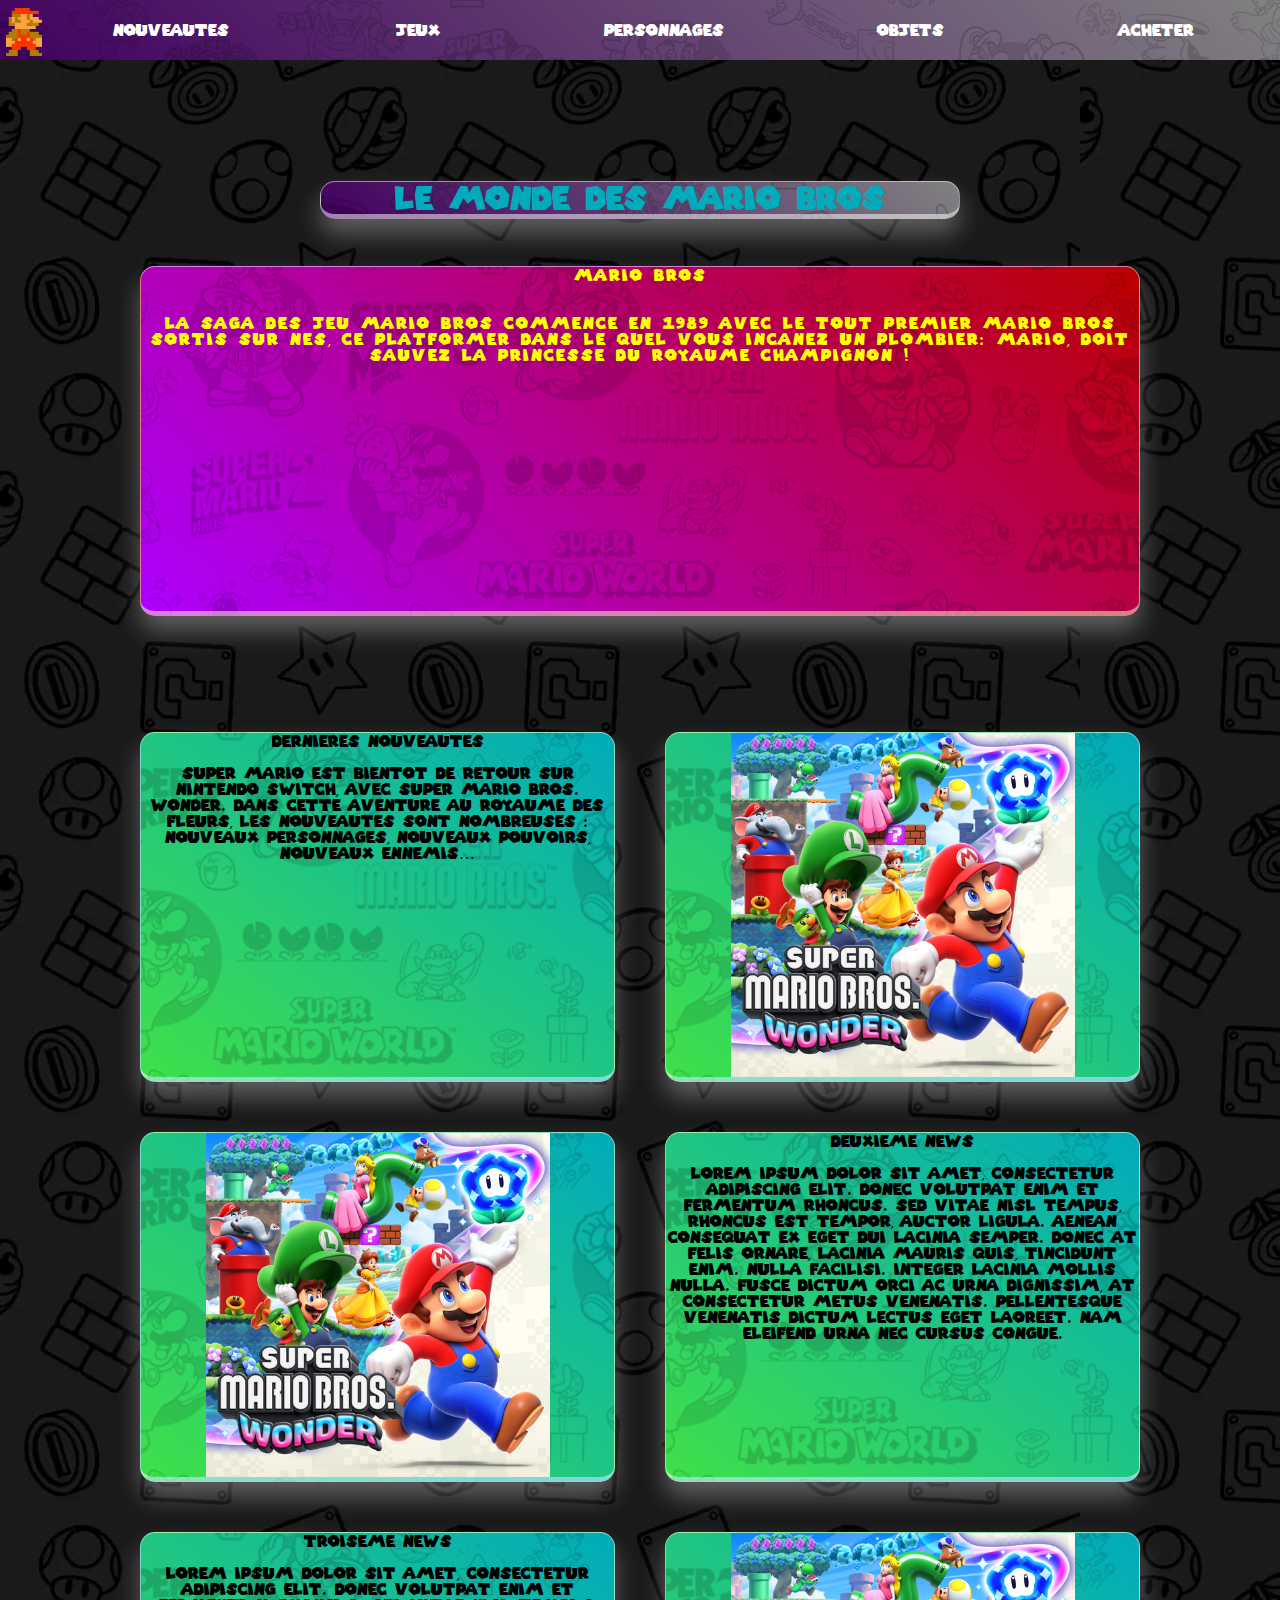
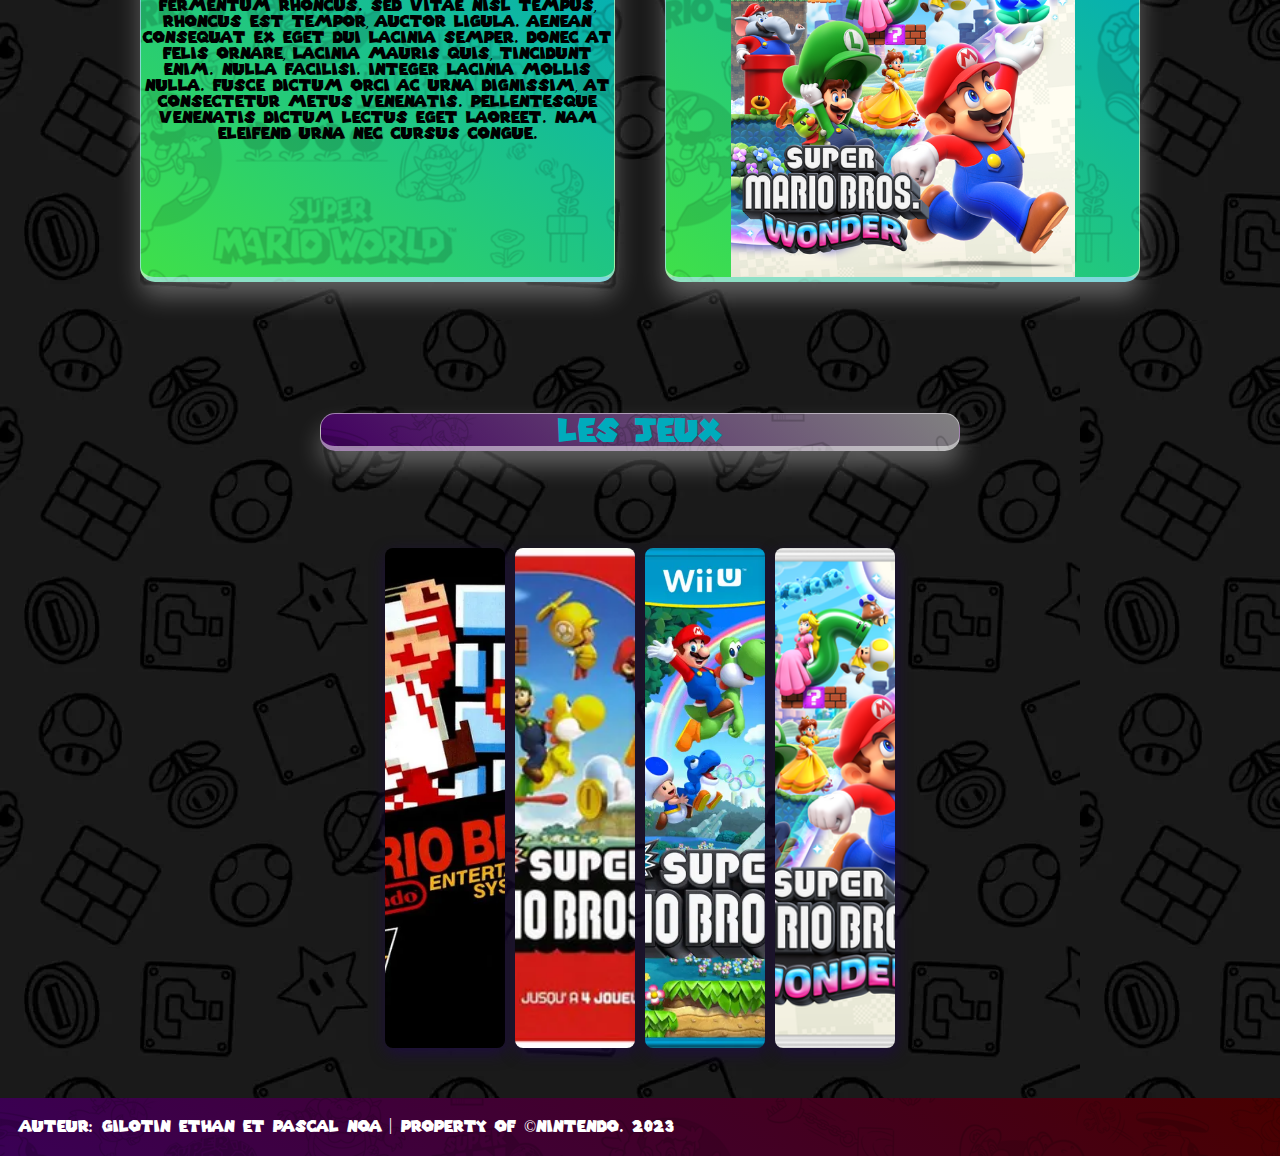
==== index.html @ fec36a46 "refracto" ====
<!DOCTYPE html>
<html lang="fr">
    <head>
        <link rel="stylesheet" type="text/css" href="style.css">
        <meta charset="UTF-8">
        <link rel="icon" type="image/x-icon" href="ressources/icons/mario-icon.png">
        <meta name="viewport" content="width=device-width, initial-scale=1.0">
        <meta name="description" content="mario bros home">
        <title> Mario Bros | Acceuil </title>
    </head>
    <body>

        <div class="nav-bar">
            <a class="nav-icon" aria-label="Return to main page" href="#top-title"> 
                <img src="ressources/icons/mario-icon.png" alt="Nav Menu Icon">
            </a>
            <a class="nav-text" aria-label="Lire plus à propos des nouveautes" href="#nouveautes">Nouveautes</a>
            <a class="nav-text" aria-label="Voir les Jeux" href="#jeux">Jeux</a>
            <a class="nav-text" aria-label="Voir les Personnages" href="personnage.html">Personnages</a>
            <a class="nav-text" aria-label="Voir les Objets" href="objets.html">Objets</a>
            <a class="nav-text" aria-label="Aller Acheter le jeu" 
            href="https://www.nintendo.fr/Rechercher/Rechercher-299117.html?q=Mario%20Bros&f=147394-5-2-3-1-32-43" 
            target="_blank">Acheter</a>
        </div>

        <h1 id="top-title" class="title">
            Le monde des Mario Bros
        </h1>

        <span class="visual-span">
            <div class="single-container">
                <p class="single-item">
                    Mario bros <br> <br> <br>
                    La Saga des jeu mario bros commence en 1989 avec le tout premier mario bros sortis sur nes,
                    ce platformer dans le quel vous incanez un plombier: Mario, doit sauvez la princesse du Royaume Champignon !
                </p>
            </div>
        </span>

        <br id="nouveautes">

        <span class="visual-span">
            <div class="dual-container">
                <p class="dual-item">
                     Dernieres nouveautes 
                     <br> <br>  Super Mario est bientot de retour sur Nintendo Switch, avec Super Mario Bros. Wonder. Dans cette aventure au Royaume des Fleurs, les nouveautes sont nombreuses : nouveaux personnages, nouveaux pouvoirs, nouveaux ennemis… 
                </p>
                <img class="dual-item" src="ressources/news/new-game.webp" alt="salut">
            </div>
        </span>

        <span class="visual-span">
            <div class="dual-container">
                <img class="dual-item" src="ressources/news/new-game.webp" alt="salut">
                <p class="dual-item"> 
                    Deuxieme news 
                    <br> <br> Lorem ipsum dolor sit amet, consectetur adipiscing elit. Donec volutpat enim et fermentum rhoncus. Sed vitae nisl tempus, rhoncus est tempor, auctor ligula. Aenean consequat ex eget dui lacinia semper. Donec at felis ornare, lacinia mauris quis, tincidunt enim. Nulla facilisi. Integer lacinia mollis nulla. Fusce dictum orci ac urna dignissim, at consectetur metus venenatis. Pellentesque venenatis dictum lectus eget laoreet. Nam eleifend urna nec cursus congue. 
                </p>
            </div>
        </span>

        <span class="visual-span">
            <div class="dual-container">
                <p class="dual-item"> 
                    Troiseme news
                    <br> <br> Lorem ipsum dolor sit amet, consectetur adipiscing elit. Donec volutpat enim et fermentum rhoncus. Sed vitae nisl tempus, rhoncus est tempor, auctor ligula. Aenean consequat ex eget dui lacinia semper. Donec at felis ornare, lacinia mauris quis, tincidunt enim. Nulla facilisi. Integer lacinia mollis nulla. Fusce dictum orci ac urna dignissim, at consectetur metus venenatis. Pellentesque venenatis dictum lectus eget laoreet. Nam eleifend urna nec cursus congue. 
                </p>
                <img class="dual-item" src="ressources/news/new-game.webp" alt="salut">
            </div>
        </span>

    </body>

    <h1 id="jeux" class="title"> Les jeux </h1>

    <div class="game-selector">
        <div>
            <a href="nes-game.html" aria-label="Goto nes-game.html" >
                <div class="game">
                    <h2>NES</h2>
                    <span>1983</span>
                </div>
            </a>
        </div>
        <div>
            <a href="wii-game.html" aria-label="Goto wii-game.html">
                <div class="game">
                    <h2>Wii</h2>
                    <span>2009</span>
                </div>
            </a>
        </div>
        <div>
            <a href="wii-u.html" aria-label="Goto wii-u.html">
            <div class="game">
                <h2>Wii U</h2>
                <span>2012</span>
            </div>
            </a>
        </div>
        <div>
            <a href="wii-switch.html" aria-label="Goto wii-switch.html">
                <div class="game">
                    <h2>Switch</h2>
                    <span>2023</span>
                </div>
            </a>
        </div>
      </div>

    <footer> 
        <p>Auteur: Gilotin Ethan et PASCAL Noa | Property of ©Nintendo. 2023</p>
    </footer>
</html>
---- style.css ----
@font-face {
    font-family: 'SuperMario' ; /*a name to be used later*/
    src: url('ressources/font/SuperMario256.ttf') ; /*URL to font*/
    font-display: swap;
}

* {
    margin: 0;
    padding: 0;
    box-sizing: border-box;
  }

:root {
  --gradient-lime: linear-gradient(to bottom left, #00abbc,#3fe049);
  --gradient-red: linear-gradient(223deg, #bc0000,#ae00ff);
  --gradient-darckred: linear-gradient(223deg, #490000,#3a0055);
  --gradient-darck: linear-gradient(223deg, #818181,#420060);
}

body {

    font-family: SuperMario;
    position: relative;

    margin: 0;
    width: 100%;
    min-height: 100%;
    
    background-color: rgba(128, 128, 128, 0.096);
    background-image: repeating-linear-gradient(45deg, transparent, transparent 15px, rgba(255, 255, 255, 0.192) 15px, rgba(255,255,255,.5) 31px);

    background-image: url("ressources/Background/FondSite.webp");

}

html {
    height: 100%;
    scroll-behavior: smooth;
}

/*---------- Navigation bar ----------*/

.nav-bar {
    position: sticky;
    display: flex;

    align-items: center;
    text-align: center;

    top: 0;

    height: 60px;

    background-color: rgb(80, 0, 0);
    background-image: url(ressources/Background/pattern-logos-characters.webp), var(--gradient-darck); 
    color: #fff;
    
    z-index: 1;

    margin-bottom: 40px;

    > .nav-text {

      width: 100%;
      color: white;
      text-decoration: none;
      width: 25%;
      z-index: 1;

      &:hover {
        transition: all .1s ease-in ;
        transform: scale(1.2);
      }
    
      &:active {
        transition: all .1s ease-in;
        transform: scale(2);
        color: gold;
        user-select: none;
      }

    }

}

.nav-icon {

  position: flex;
  display: block;

  text-decoration: none;
  padding-top: 5px;
  z-index: 2;

  > img {
    max-width: 50px;
    max-height: 50px;
    width: 48px;
    height: 48px;
  }
}

/*---------- titles ----------*/

.title {

  min-width: 400px;
  max-width: 50%;

  background-image: url(ressources/Background/pattern-logos-characters.webp), var(--gradient-darck); 
  border-radius: 15px;
  border: 1px solid rgba(255, 255, 255, 0.15);
  box-shadow: 0px 15px 25px 0px rgba(255, 255, 255, 0.3);
  border-color: rgba(255, 255, 255, 0.5);
  border-bottom-width: 5px;
  text-align: center;

  color: white;

  left: 50%;
  transform: translate(-50%, -50%);

  margin-top: 3%;
  margin-bottom: 10%;

}

#top-title {

  position: relative;
  text-align: center;
  top: 100px;
  color: #00abbc;

}

#jeux {

    position: relative;
    text-align: center;
    top: 100px;
    color: #00abbc;
    
}

/* ----------- Page Content ------------- */

.visual-span {

    position: relative;
    display: flex;
    justify-content: space-evenly;
    margin-bottom: 50px;

}

/*SINGLE CONTAINER*/

.single-container  {

    display: flex;
    max-width: 1000px;
    max-height: 350px;
    width: 95%;
    height: 100%;
    justify-content: center;
    text-align: center;
    margin-bottom: 50px;

}

.single-item {

    position: relative;
    display: flex;

    max-width: 1000px;
    max-height: 350px;
    width: 1000px;
    height: 350px;

    text-align: center;
    justify-content: center;

    border-radius: 15px;
    border: 1px solid rgba(255, 255, 255, 0.15);
    box-shadow: 0px 15px 25px 0px rgba(255, 255, 255, 0.3);
    border-color: rgba(255, 255, 255, 0.5);
    border-bottom-width: 5px;

    background-color: #fff;
    background-position: 50%;
    background-image: url(ressources/Background/pattern-logos-characters.webp), var(--gradient-red); 

    letter-spacing:2px;
    color: yellow;

}

/*DUAL CONTAINER*/

.dual-container  {

    display: flex;

    max-width: 1000px;
    max-height: 350px;
    width: 100%;
    height: 100%;

    justify-content: center;
    text-align: center;
    
    gap: 50px;

}

.dual-item {

    position: relative;
    display: flex;

    max-width: 500px;
    max-height: 350px;
    width: 500px;
    height: 350px;

    object-fit: contain;
    text-align: center;
    justify-content: center;

    position: relative;

    border-radius: 15px;
    border: 1px solid rgba(255, 255, 255, 0.15);
    box-shadow: 0px 15px 25px 0px rgba(255, 255, 255, 0.3);
    border-color: rgba(255, 255, 255, 0.5);
    border-bottom-width: 5px;
  
    background-color: #fff;
    background-position: 50%;
    background-image: url(ressources/Background/pattern-logos-characters.webp), var(--gradient-lime); 

}

/************* Game Selector *****************/

.game-selector {

    position: relative;
    top: 50px;
    width: 100%;
    display: flex;
    justify-content: center;
    height: 500px;
    gap: 10px;
    margin-bottom: 100px;
  
    > div {
      flex: 0 0 120px;
      border-radius: 0.5rem;
      transition: 0.5s ease-in-out;
      cursor: pointer;
      box-shadow: 1px 5px 15px #1e0e3e;
      position: relative;
      overflow: hidden;
  
      &:nth-of-type(1) {
        background: url("ressources/games/mario-bros-nes.webp")
            no-repeat 50% / cover;
      }
      &:nth-of-type(2) {
        background: url("ressources/games/mario-bros-wii.webp")
            no-repeat 50% / cover;
      }
      &:nth-of-type(3) {
        background: url("ressources/games/mario-bros-wiiu.webp")
            no-repeat 50% / cover;
      }
      &:nth-of-type(4) {
        background: url("ressources/games/mario-bros-wonder.webp")
            no-repeat 50% / cover;
      }
  
      .game {
        font-size: 1.5rem;
        color: #fff;
        display: flex;
        align-items: center;
        padding: 15px;
        opacity: 0;
        flex-direction: column;
        height: 100%;
        justify-content: flex-end;
        background: linear-gradient(
          0deg,
          rgba(133, 61, 61, 0.445) 0%,
          rgba(0, 0, 0, 0) 100%
        );
        transform: translatey(100%);
        transition: opacity 0.1s ease-in-out, transform 0.5s 0.2s;
        visibility: hidden;
  
        span {
          display: block;
          margin-top: 5px;
          font-size: 1.2rem;
        }
      }
  
      &:hover {
        flex: 0 0 300px;
        box-shadow: 2px 3px 15px #b80707;
        transform: translatey(-30px);
      }
  
      &:hover .game {
        opacity: 1;
        transform: translatey(0%);
        visibility: visible;
      }
    }
  }  

/*---------- Footer ----------*/

footer {
    position: absolute;
    display: flex;
    right: 0;
    left: 0;
    padding: 20px;
    background-color: rgb(80, 0, 0);
    background-image: url(ressources/Background/pattern-logos-characters.webp), var(--gradient-darckred); 
    color: #fff;
    text-align: center;
}

/*------------------ Mobile vesion ---------------*/
@media screen and (orientation: portrait) {
  .game-selector {
    flex-direction: column;
    margin-bottom: calc(100% + 100px);
    margin-top: calc(100% + 100px);
    > div {
      flex: 0 0 400px;
      &:hover {
        flex: 0 0 400px;
        box-shadow: 2px 3px 15px #b80707;
        transform: translatey(0px);
      }
      & .game {
        opacity: 1;
        transform: translatey(0%);
        visibility: visible;
      }
    }
  }
  .dual-container {
    display: grid;
    flex-direction: column;
    margin-bottom: 100px;
  }
}
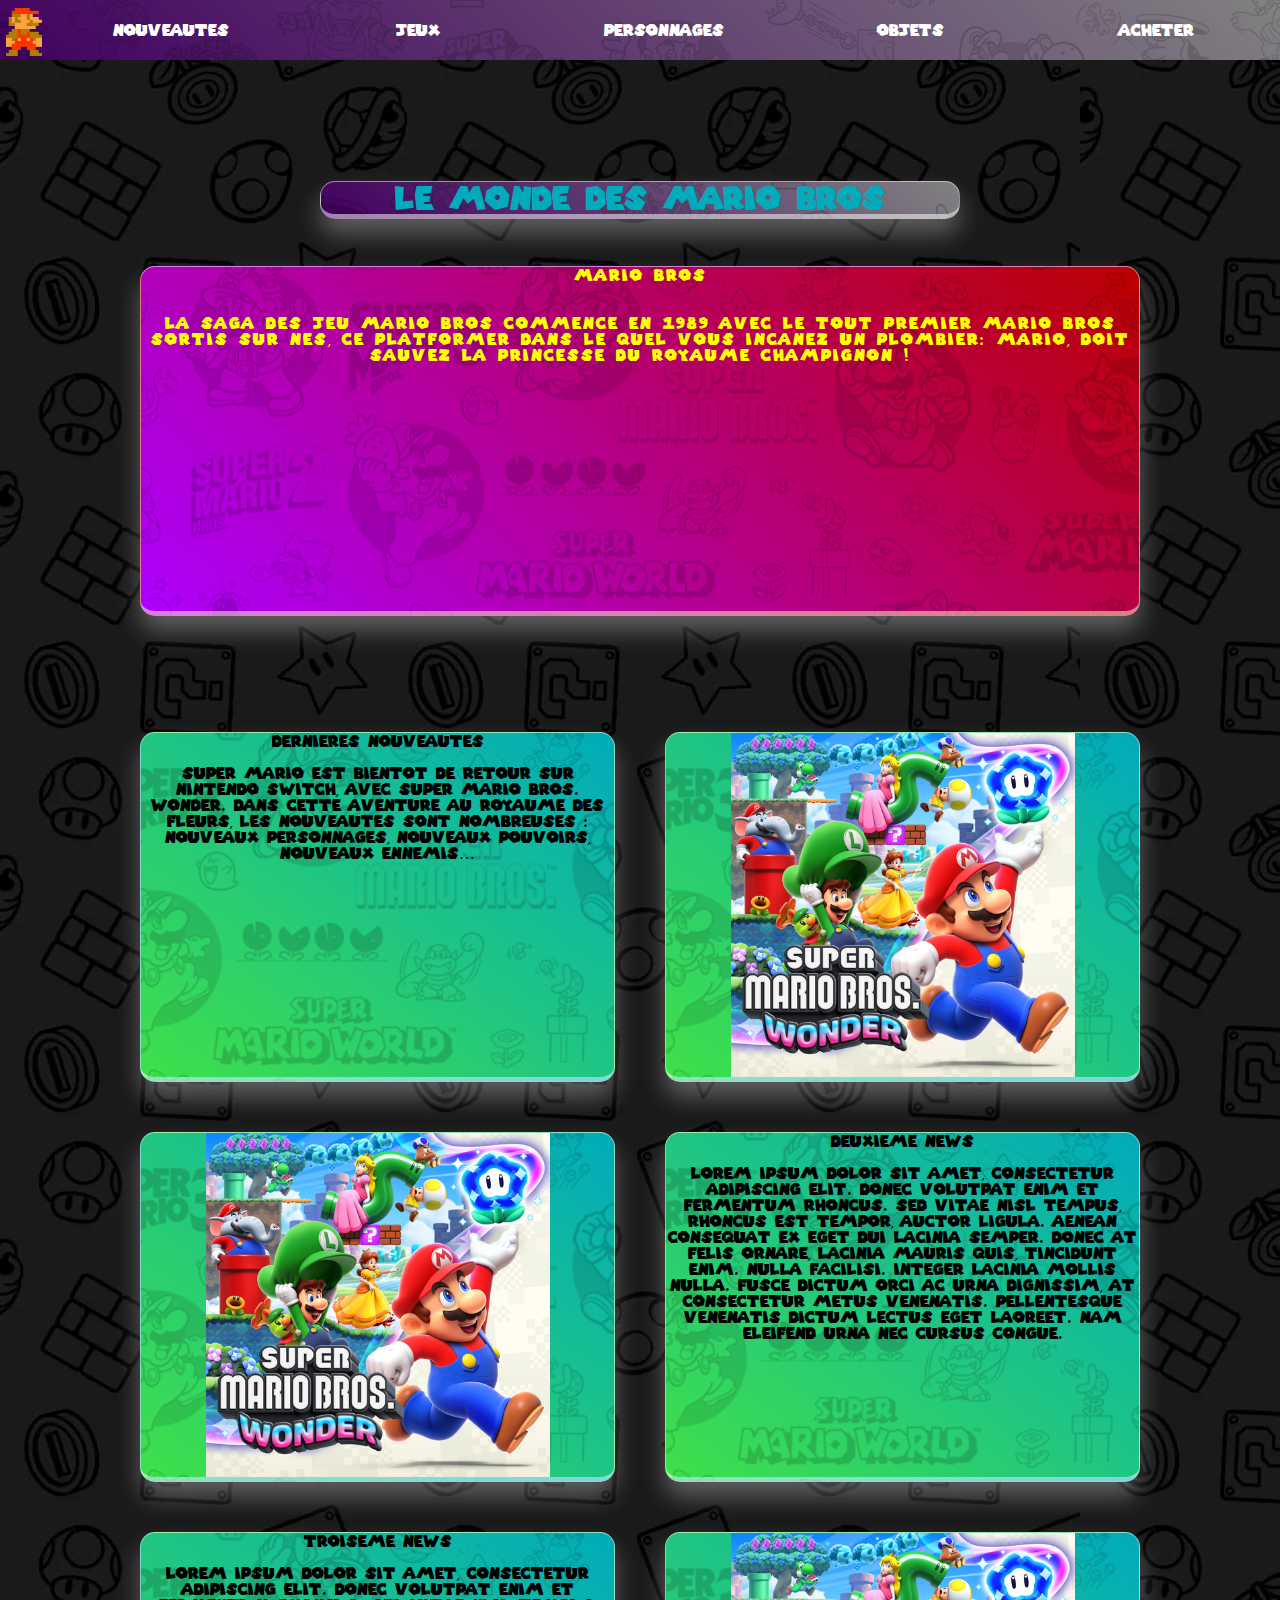
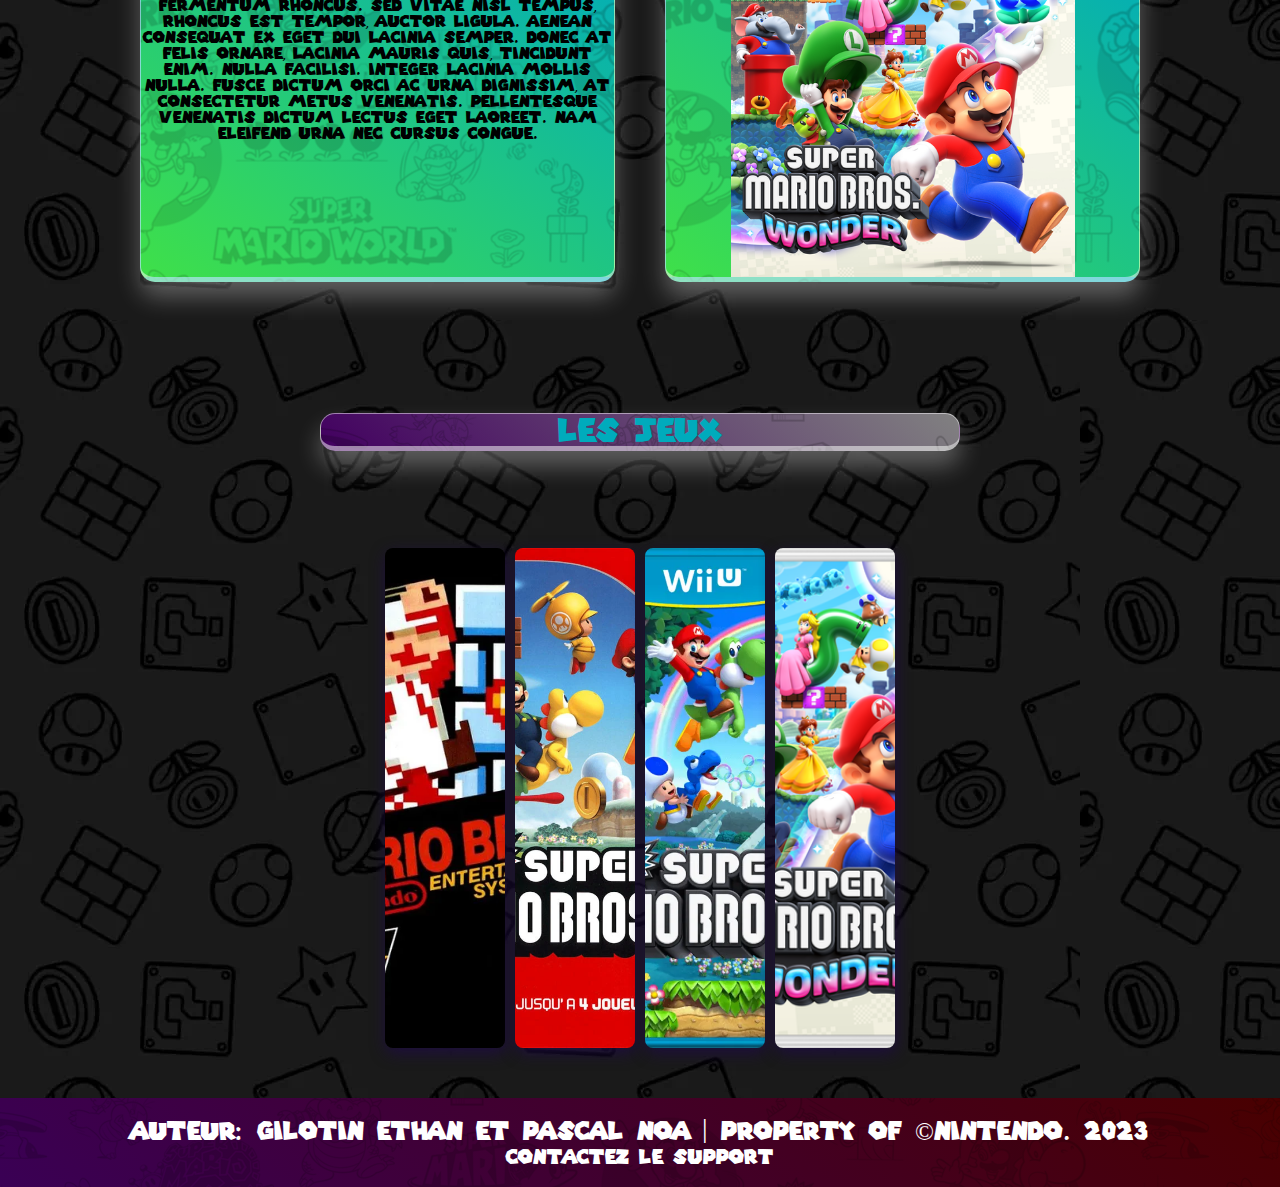
==== commit 2b0741d6: "add game pages" ====
--- a/index.html
+++ b/index.html
@@ -75,7 +75,7 @@
 
     <div class="game-selector">
         <div>
-            <a href="nes-game.html" aria-label="Goto nes-game.html" >
+            <a href="game-pages/nes-game.html" aria-label="Goto nes-game.html" >
                 <div class="game">
                     <h2>NES</h2>
                     <span>1983</span>
@@ -83,7 +83,7 @@
             </a>
         </div>
         <div>
-            <a href="wii-game.html" aria-label="Goto wii-game.html">
+            <a href="game-pages/wii-game.html" aria-label="Goto wii-game.html">
                 <div class="game">
                     <h2>Wii</h2>
                     <span>2009</span>
@@ -91,7 +91,7 @@
             </a>
         </div>
         <div>
-            <a href="wii-u.html" aria-label="Goto wii-u.html">
+            <a href="game-pages/wiiu-game.html" aria-label="Goto wii-u.html">
             <div class="game">
                 <h2>Wii U</h2>
                 <span>2012</span>
@@ -99,7 +99,7 @@
             </a>
         </div>
         <div>
-            <a href="wii-switch.html" aria-label="Goto wii-switch.html">
+            <a href="game-pages/switch-game.html" aria-label="Goto wii-switch.html">
                 <div class="game">
                     <h2>Switch</h2>
                     <span>2023</span>
@@ -109,6 +109,11 @@
       </div>
 
     <footer> 
-        <p>Auteur: Gilotin Ethan et PASCAL Noa | Property of ©Nintendo. 2023</p>
+        <div class="text">
+            <p>Auteur: Gilotin Ethan et PASCAL Noa | Property of ©Nintendo. 2023</p>
+        </div>
+        <div class="contact">
+            <a href="mailto:mariobros@nentendo.fr" style="color: white; text-decoration: none;">Contactez le support</a>
+        </div>
     </footer>
 </html>--- a/style.css
+++ b/style.css
@@ -326,14 +326,25 @@
 
 footer {
     position: absolute;
-    display: flex;
     right: 0;
     left: 0;
     padding: 20px;
     background-color: rgb(80, 0, 0);
     background-image: url(ressources/Background/pattern-logos-characters.webp), var(--gradient-darckred); 
-    color: #fff;
-    text-align: center;
+    text-align: center;
+
+    > .text {
+      color: white;
+      font-size: 25px;
+    }
+
+    > .contact {
+      margin: 0;
+      font-size: 20px;
+      color: wheat !important;
+      text-decoration: none;
+    }
+
 }
 
 /*------------------ Mobile vesion ---------------*/
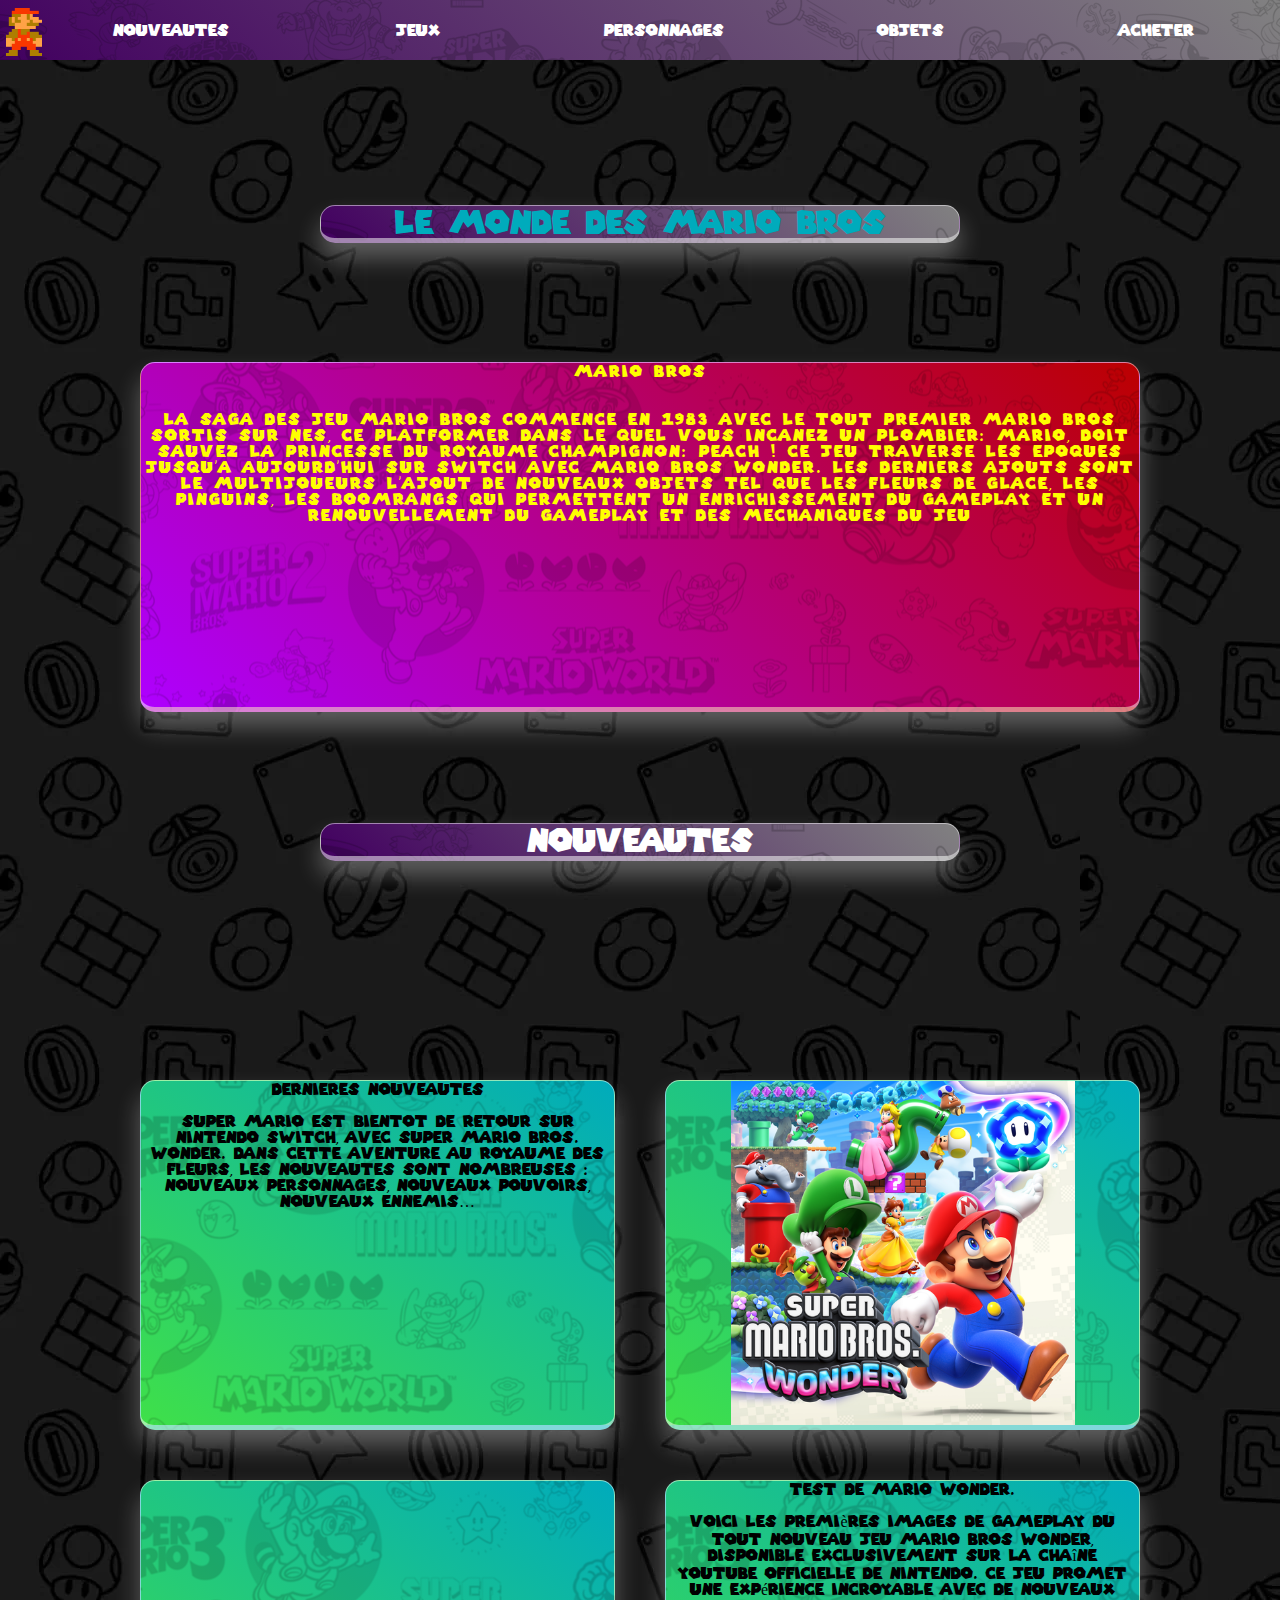
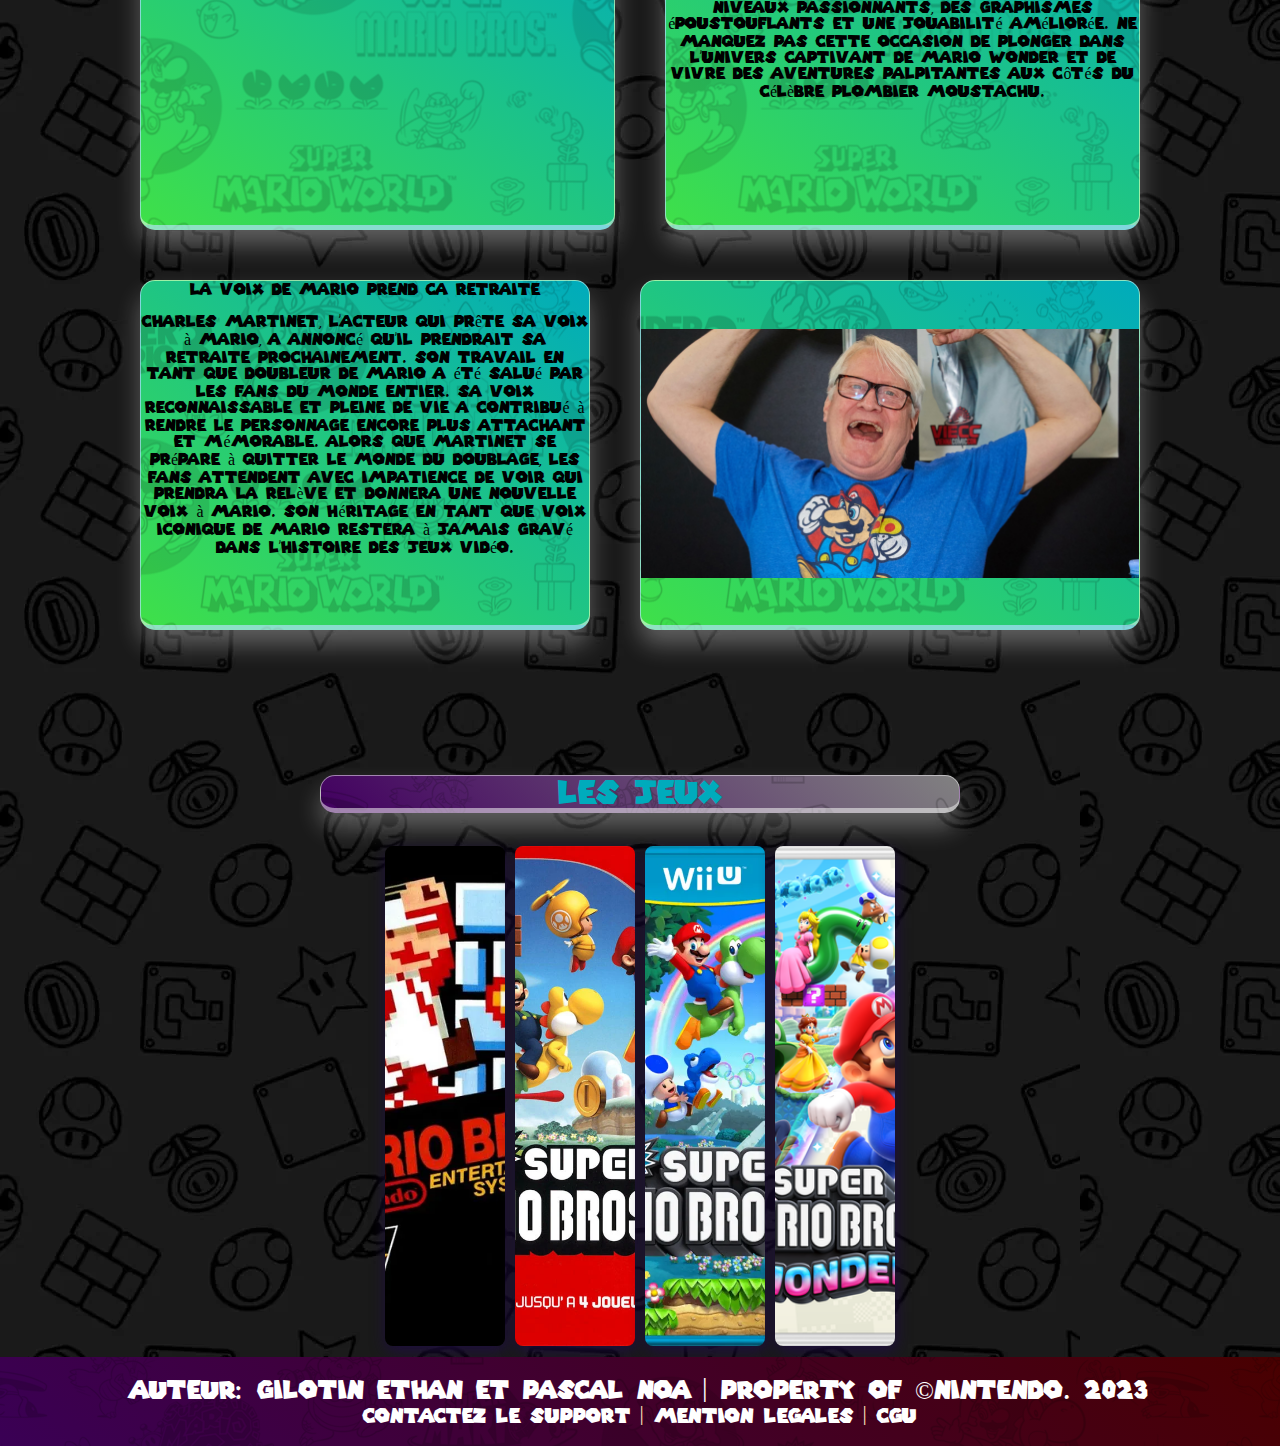
==== commit 21f0fab4: "final commit" ====
--- a/index.html
+++ b/index.html
@@ -14,7 +14,7 @@
             <a class="nav-icon" aria-label="Return to main page" href="#top-title"> 
                 <img src="ressources/icons/mario-icon.png" alt="Nav Menu Icon">
             </a>
-            <a class="nav-text" aria-label="Lire plus à propos des nouveautes" href="#nouveautes">Nouveautes</a>
+            <a class="nav-text" aria-label="Lire plus a propos des nouveautes" href="#nouveautes">Nouveautes</a>
             <a class="nav-text" aria-label="Voir les Jeux" href="#jeux">Jeux</a>
             <a class="nav-text" aria-label="Voir les Personnages" href="personnage.html">Personnages</a>
             <a class="nav-text" aria-label="Voir les Objets" href="objets.html">Objets</a>
@@ -23,7 +23,7 @@
             target="_blank">Acheter</a>
         </div>
 
-        <h1 id="top-title" class="title">
+        <h1 id="top-title" class="title" style="margin-bottom: 200px">
             Le monde des Mario Bros
         </h1>
 
@@ -31,13 +31,18 @@
             <div class="single-container">
                 <p class="single-item">
                     Mario bros <br> <br> <br>
-                    La Saga des jeu mario bros commence en 1989 avec le tout premier mario bros sortis sur nes,
-                    ce platformer dans le quel vous incanez un plombier: Mario, doit sauvez la princesse du Royaume Champignon !
+                    La Saga des jeu mario bros commence en 1983 avec le tout premier mario bros sortis sur nes,
+                    ce platformer dans le quel vous incanez un plombier: Mario, doit sauvez la princesse du Royaume Champignon: Peach !
+                    Ce jeu traverse les epoques jusqu'a aujourd'hui sur Switch avec Mario Bros Wonder. Les derniers ajouts sont le multijoueurs 
+                    l'ajout de nouveaux objets tel que les fleurs de glace, les pinguins, les boomrangs qui permettent un enrichissement du gameplay
+                    et un renouvellement du gameplay et des mechaniques du jeu
                 </p>
             </div>
         </span>
 
         <br id="nouveautes">
+
+        <h1 class="title" style="margin-bottom: 200px"> Nouveautes </h1>
 
         <span class="visual-span">
             <div class="dual-container">
@@ -45,16 +50,20 @@
                      Dernieres nouveautes 
                      <br> <br>  Super Mario est bientot de retour sur Nintendo Switch, avec Super Mario Bros. Wonder. Dans cette aventure au Royaume des Fleurs, les nouveautes sont nombreuses : nouveaux personnages, nouveaux pouvoirs, nouveaux ennemis… 
                 </p>
-                <img class="dual-item" src="ressources/news/new-game.webp" alt="salut">
+                <img class="dual-item" src="ressources/news/new-game.webp" alt="news mario wonder">
             </div>
         </span>
 
         <span class="visual-span">
             <div class="dual-container">
-                <img class="dual-item" src="ressources/news/new-game.webp" alt="salut">
+                <iframe width="560" height="315" src="https://www.youtube.com/embed/XRbi9VIdZGg?si=-B9M4lbMDXZ4R2Va" title="YouTube video player" frameborder="0" allow="accelerometer; autoplay; clipboard-write; encrypted-media; gyroscope; picture-in-picture; web-share" allowfullscreen class="dual-item"></iframe>
                 <p class="dual-item"> 
-                    Deuxieme news 
-                    <br> <br> Lorem ipsum dolor sit amet, consectetur adipiscing elit. Donec volutpat enim et fermentum rhoncus. Sed vitae nisl tempus, rhoncus est tempor, auctor ligula. Aenean consequat ex eget dui lacinia semper. Donec at felis ornare, lacinia mauris quis, tincidunt enim. Nulla facilisi. Integer lacinia mollis nulla. Fusce dictum orci ac urna dignissim, at consectetur metus venenatis. Pellentesque venenatis dictum lectus eget laoreet. Nam eleifend urna nec cursus congue. 
+                    Test de Mario Wonder. <br> <br>  Voici les premières images de gameplay du tout nouveau jeu Mario Bros Wonder,
+                     disponible exclusivement sur la chaîne Youtube officielle de Nintendo. 
+                     Ce jeu promet une expérience incroyable avec de nouveaux niveaux passionnants, 
+                     des graphismes époustouflants et une jouabilité améliorée. Ne manquez pas cette occasion de plonger dans 
+                     l'univers captivant de Mario Wonder et de vivre des aventures palpitantes aux côtés du célèbre plombier moustachu.
+
                 </p>
             </div>
         </span>
@@ -62,10 +71,18 @@
         <span class="visual-span">
             <div class="dual-container">
                 <p class="dual-item"> 
-                    Troiseme news
-                    <br> <br> Lorem ipsum dolor sit amet, consectetur adipiscing elit. Donec volutpat enim et fermentum rhoncus. Sed vitae nisl tempus, rhoncus est tempor, auctor ligula. Aenean consequat ex eget dui lacinia semper. Donec at felis ornare, lacinia mauris quis, tincidunt enim. Nulla facilisi. Integer lacinia mollis nulla. Fusce dictum orci ac urna dignissim, at consectetur metus venenatis. Pellentesque venenatis dictum lectus eget laoreet. Nam eleifend urna nec cursus congue. 
+                    La voix de Mario prend ca retraite
+                    <br> <br> 
+                    Charles Martinet, l'acteur qui prête sa voix à Mario, 
+                    a annoncé qu'il prendrait sa retraite prochainement. 
+                    Son travail en tant que doubleur de Mario a été salué par les fans du monde entier. 
+                    Sa voix reconnaissable et pleine de vie a contribué à rendre le personnage 
+                    encore plus attachant et mémorable. Alors que Martinet se prépare à quitter le monde du doublage,
+                    les fans attendent avec impatience de voir qui prendra la relève et donnera une nouvelle voix à Mario.
+                    Son héritage en tant que voix iconique de Mario restera
+                    à jamais gravé dans l'histoire des jeux vidéo.
                 </p>
-                <img class="dual-item" src="ressources/news/new-game.webp" alt="salut">
+                <img class="dual-item" src="ressources/news/retraite-news.jpg" alt="news retraite charles">
             </div>
         </span>
 
@@ -108,12 +125,14 @@
         </div>
       </div>
 
-    <footer> 
+    <footer style="transform: translateY(150px);"> 
         <div class="text">
             <p>Auteur: Gilotin Ethan et PASCAL Noa | Property of ©Nintendo. 2023</p>
         </div>
         <div class="contact">
-            <a href="mailto:mariobros@nentendo.fr" style="color: white; text-decoration: none;">Contactez le support</a>
+            <a href="mailto:mariobros@nentendo.fr" style="color: white; text-decoration: none;">Contactez le support</a> |
+            <a href="mention-legal.html" style="color: white; text-decoration: none;">Mention legales</a> |
+            <a href="mention-legal.html" style="color: white; text-decoration: none;">CGU </a>
         </div>
     </footer>
 </html>--- a/style.css
+++ b/style.css
@@ -57,7 +57,7 @@
     
     z-index: 1;
 
-    margin-bottom: 40px;
+    margin-bottom: 10px;
 
     > .nav-text {
 
@@ -103,6 +103,8 @@
 /*---------- titles ----------*/
 
 .title {
+
+  position: relative;
 
   min-width: 400px;
   max-width: 50%;
@@ -120,8 +122,8 @@
   left: 50%;
   transform: translate(-50%, -50%);
 
-  margin-top: 3%;
-  margin-bottom: 10%;
+  margin-top: 5%;
+  margin-bottom: 5%;
 
 }
 
@@ -165,7 +167,7 @@
     height: 100%;
     justify-content: center;
     text-align: center;
-    margin-bottom: 50px;
+
 
 }
 
@@ -328,6 +330,7 @@
     position: absolute;
     right: 0;
     left: 0;
+    bottom: 0;
     padding: 20px;
     background-color: rgb(80, 0, 0);
     background-image: url(ressources/Background/pattern-logos-characters.webp), var(--gradient-darckred); 
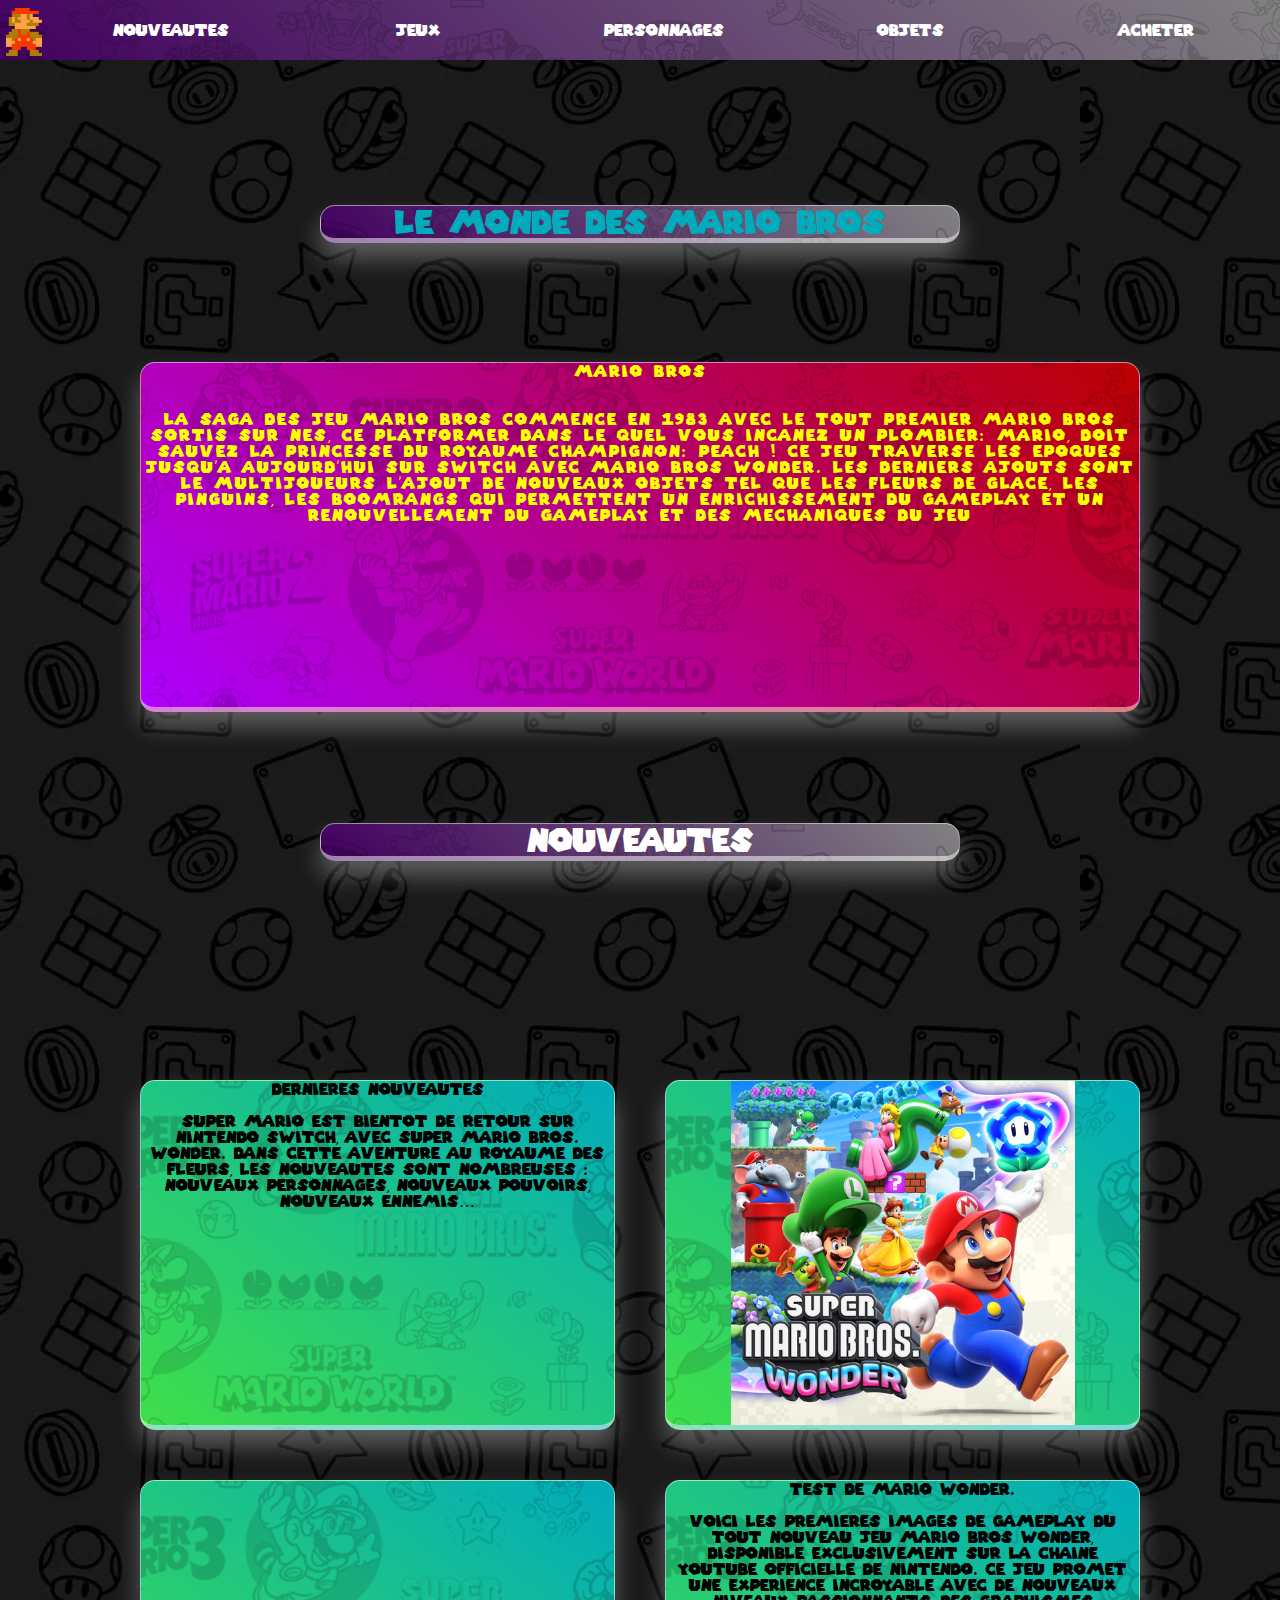
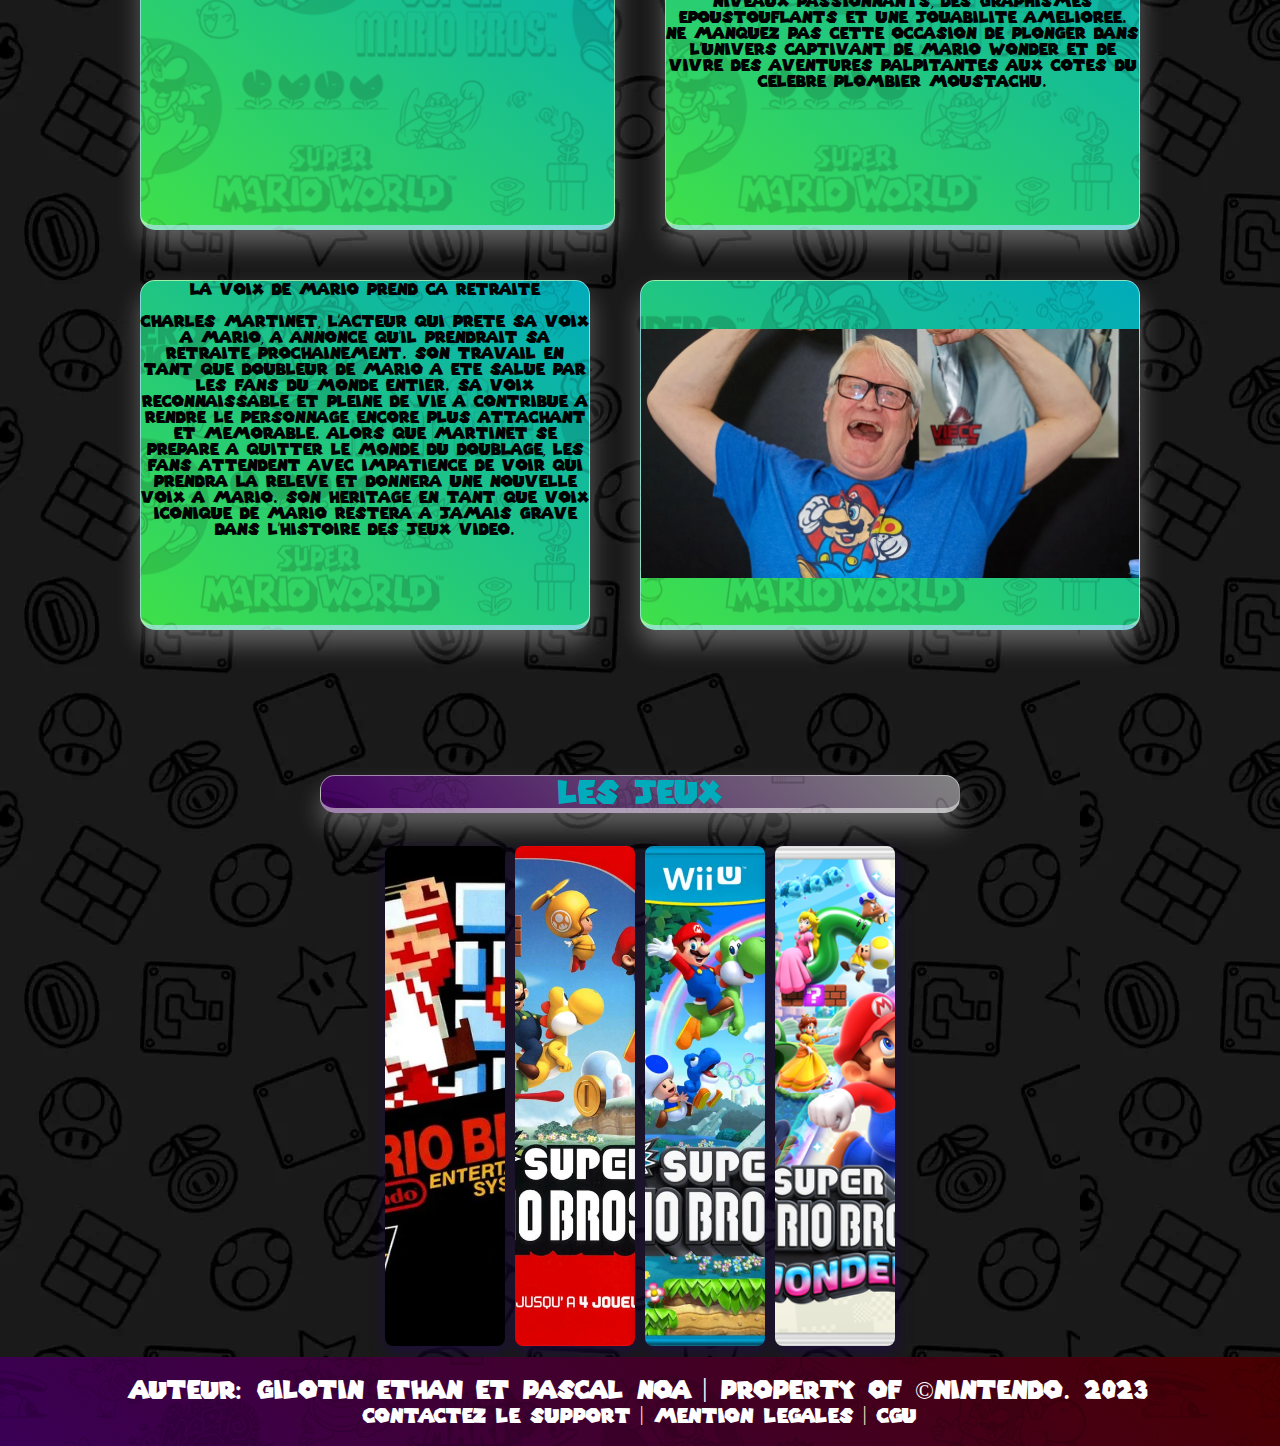
==== commit c2e3d974: "update" ====
--- a/index.html
+++ b/index.html
@@ -58,11 +58,11 @@
             <div class="dual-container">
                 <iframe width="560" height="315" src="https://www.youtube.com/embed/XRbi9VIdZGg?si=-B9M4lbMDXZ4R2Va" title="YouTube video player" frameborder="0" allow="accelerometer; autoplay; clipboard-write; encrypted-media; gyroscope; picture-in-picture; web-share" allowfullscreen class="dual-item"></iframe>
                 <p class="dual-item"> 
-                    Test de Mario Wonder. <br> <br>  Voici les premières images de gameplay du tout nouveau jeu Mario Bros Wonder,
-                     disponible exclusivement sur la chaîne Youtube officielle de Nintendo. 
-                     Ce jeu promet une expérience incroyable avec de nouveaux niveaux passionnants, 
-                     des graphismes époustouflants et une jouabilité améliorée. Ne manquez pas cette occasion de plonger dans 
-                     l'univers captivant de Mario Wonder et de vivre des aventures palpitantes aux côtés du célèbre plombier moustachu.
+                    Test de Mario Wonder. <br> <br>  Voici les premieres images de gameplay du tout nouveau jeu Mario Bros Wonder,
+                     disponible exclusivement sur la chaine Youtube officielle de Nintendo. 
+                     Ce jeu promet une experience incroyable avec de nouveaux niveaux passionnants, 
+                     des graphismes epoustouflants et une jouabilite amelioree. Ne manquez pas cette occasion de plonger dans 
+                     l'univers captivant de Mario Wonder et de vivre des aventures palpitantes aux cotes du celebre plombier moustachu.
 
                 </p>
             </div>
@@ -73,16 +73,16 @@
                 <p class="dual-item"> 
                     La voix de Mario prend ca retraite
                     <br> <br> 
-                    Charles Martinet, l'acteur qui prête sa voix à Mario, 
-                    a annoncé qu'il prendrait sa retraite prochainement. 
-                    Son travail en tant que doubleur de Mario a été salué par les fans du monde entier. 
-                    Sa voix reconnaissable et pleine de vie a contribué à rendre le personnage 
-                    encore plus attachant et mémorable. Alors que Martinet se prépare à quitter le monde du doublage,
-                    les fans attendent avec impatience de voir qui prendra la relève et donnera une nouvelle voix à Mario.
-                    Son héritage en tant que voix iconique de Mario restera
-                    à jamais gravé dans l'histoire des jeux vidéo.
+                    Charles Martinet, l'acteur qui prete sa voix a Mario, 
+                    a annonce qu'il prendrait sa retraite prochainement. 
+                    Son travail en tant que doubleur de Mario a ete salue par les fans du monde entier. 
+                    Sa voix reconnaissable et pleine de vie a contribue a rendre le personnage 
+                    encore plus attachant et memorable. Alors que Martinet se prepare a quitter le monde du doublage,
+                    les fans attendent avec impatience de voir qui prendra la releve et donnera une nouvelle voix a Mario.
+                    Son heritage en tant que voix iconique de Mario restera
+                    a jamais grave dans l'histoire des jeux video.
                 </p>
-                <img class="dual-item" src="ressources/news/retraite-news.jpg" alt="news retraite charles">
+                <img class="dual-item" src="ressources/news/retraite-news.webp" alt="news retraite charles">
             </div>
         </span>
 
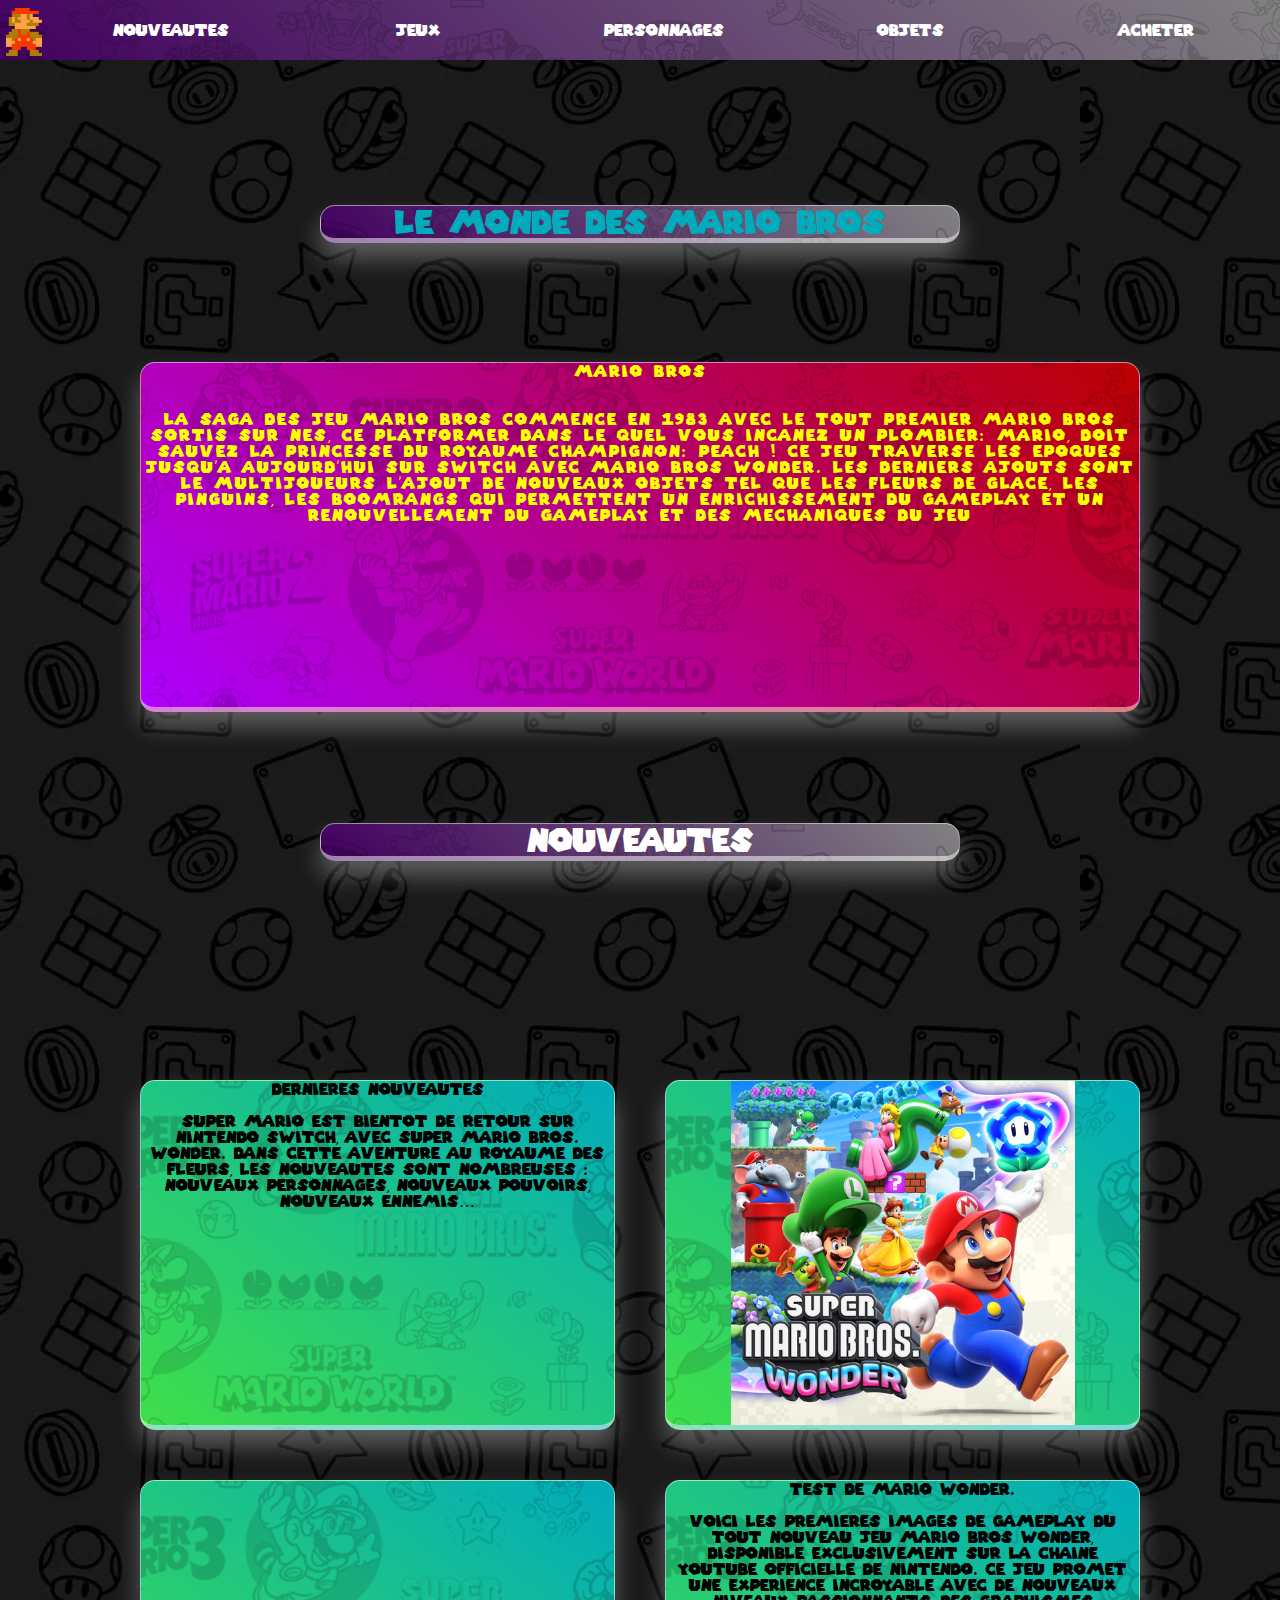
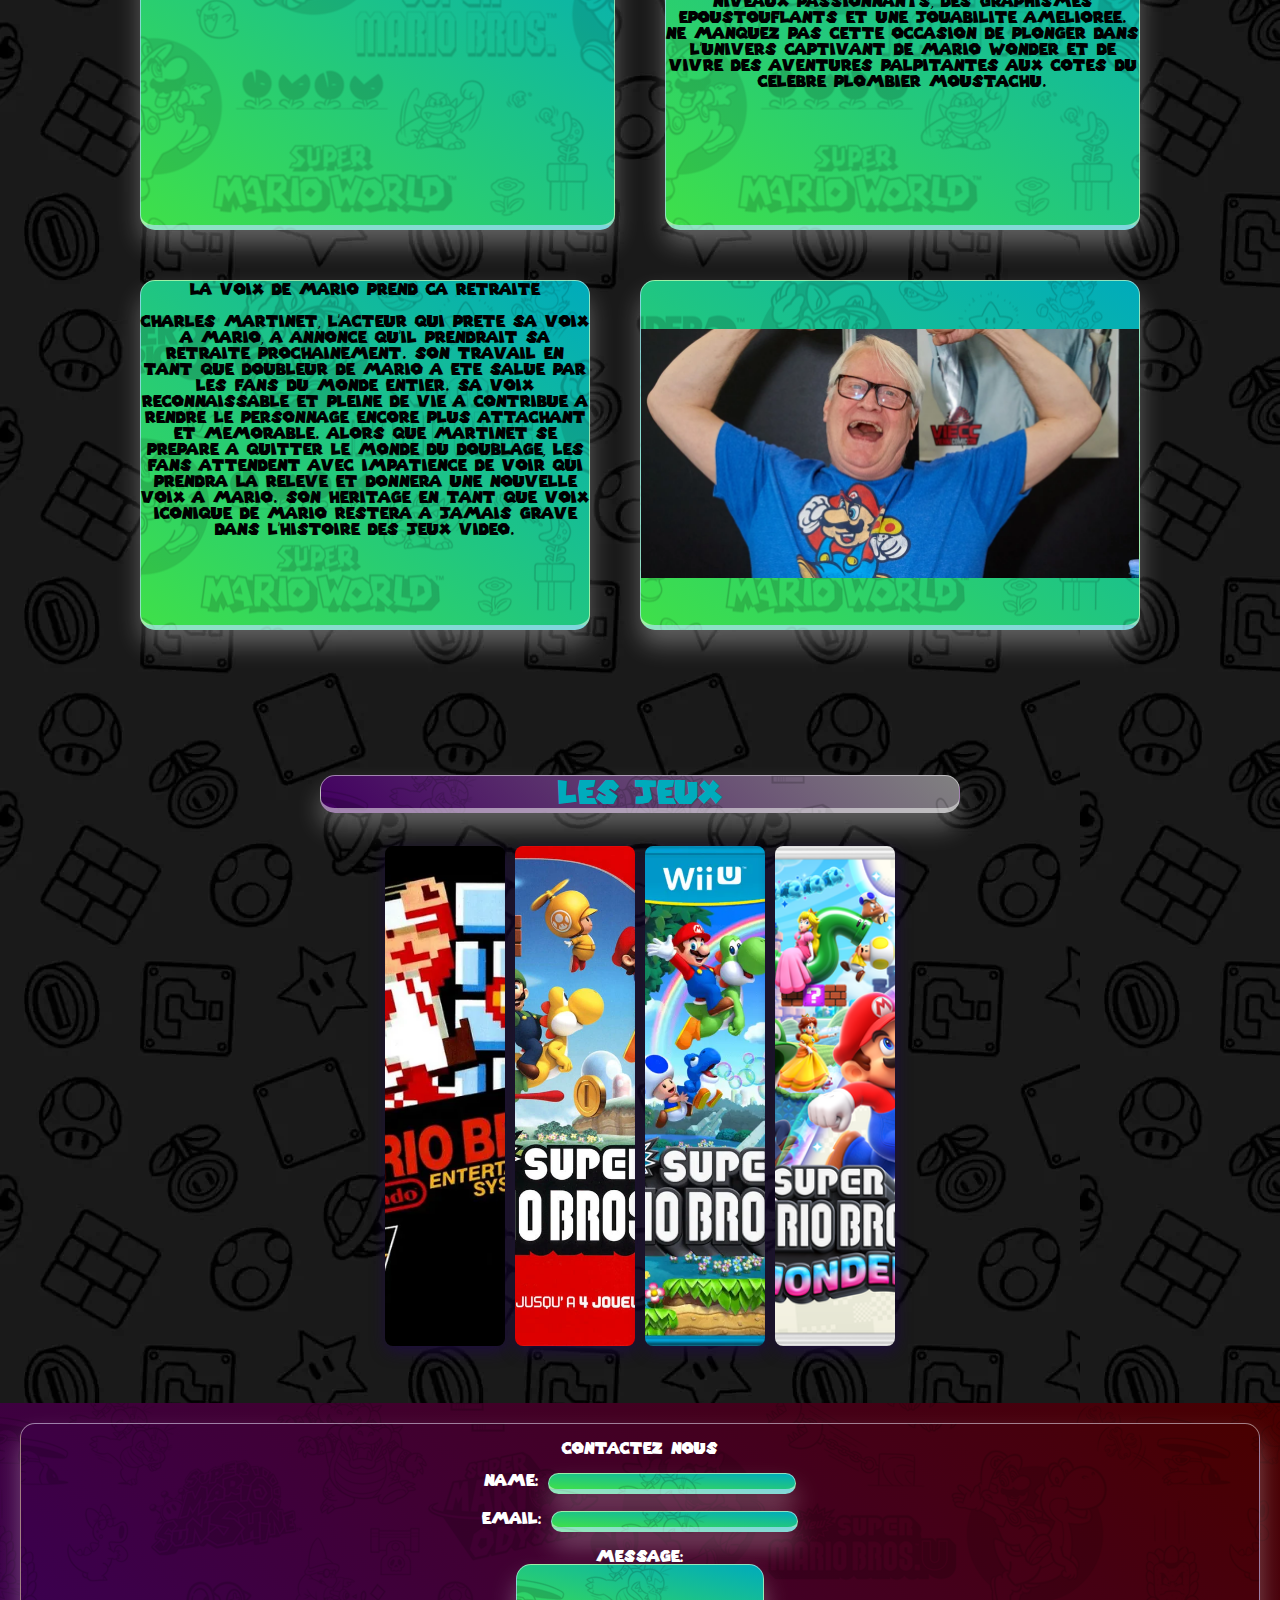
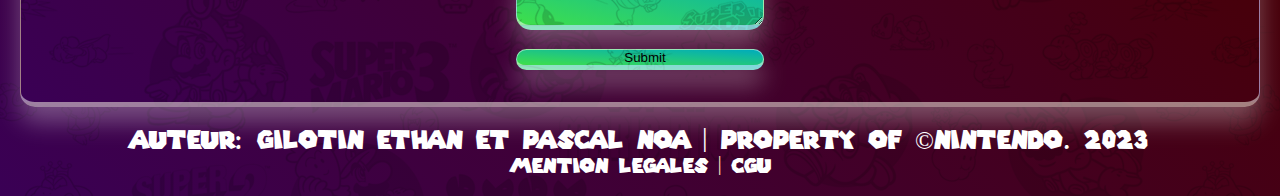
==== commit a00dc545: "update" ====
--- a/index.html
+++ b/index.html
@@ -125,14 +125,39 @@
         </div>
       </div>
 
-    <footer style="transform: translateY(150px);"> 
+    <footer style="transform: translateY(500px);"> 
+
+        <div class="contact-form">
+
+            <br>
+
+            <p> Contactez nous</p> <br>
+    
+            <label for="name">Name:</label>
+            <input type="text" id="name" name="name" required><br><br>
+            
+            <label for="email">Email:</label>
+            <input type="email" id="email" name="email" required><br><br>
+            
+            <label for="message">Message:</label><br>
+            <textarea id="message" name="message" rows="4" required></textarea><br><br>
+
+            <input type="submit" value="Submit">
+
+            <br>
+            <br>
+            <br>
+    
+        </div>
+
         <div class="text">
             <p>Auteur: Gilotin Ethan et PASCAL Noa | Property of ©Nintendo. 2023</p>
         </div>
+
         <div class="contact">
-            <a href="mailto:mariobros@nentendo.fr" style="color: white; text-decoration: none;">Contactez le support</a> |
             <a href="mention-legal.html" style="color: white; text-decoration: none;">Mention legales</a> |
             <a href="mention-legal.html" style="color: white; text-decoration: none;">CGU </a>
         </div>
+        
     </footer>
 </html>--- a/style.css
+++ b/style.css
@@ -326,6 +326,51 @@
 
 /*---------- Footer ----------*/
 
+.contact-form {
+  background-image: url(ressources/Background/pattern-logos-characters.webp), var(--gradient-darckred);
+  text-align: center;
+  color: white;
+
+  border-radius: 15px;
+  border: 1px solid rgba(255, 255, 255, 0.15);
+  box-shadow: 0px 15px 25px 0px rgba(255, 255, 255, 0.3);
+  border-color: rgba(255, 255, 255, 0.5);
+  border-bottom-width: 5px;
+
+  margin-bottom: 20px;
+
+  > input {
+    
+    width: 20%;
+    background-image: url(ressources/Background/pattern-logos-characters.webp), var(--gradient-lime);
+
+    text-indent: 10px;
+
+    border-radius: 15px;
+    border: 1px solid rgba(255, 255, 255, 0.15);
+    box-shadow: 0px 15px 25px 0px rgba(255, 255, 255, 0.3);
+    border-color: rgba(255, 255, 255, 0.5);
+    border-bottom-width: 5px;
+
+    color: black;
+  }
+
+  > textarea {
+
+    width: 20%;
+    background-image: url(ressources/Background/pattern-logos-characters.webp), var(--gradient-lime);
+
+    text-indent: 10px;
+
+    border-radius: 15px;
+    border: 1px solid rgba(255, 255, 255, 0.15);
+    box-shadow: 0px 15px 25px 0px rgba(255, 255, 255, 0.3);
+    border-color: rgba(255, 255, 255, 0.5);
+    border-bottom-width: 5px;
+
+  }
+}
+
 footer {
     position: absolute;
     right: 0;
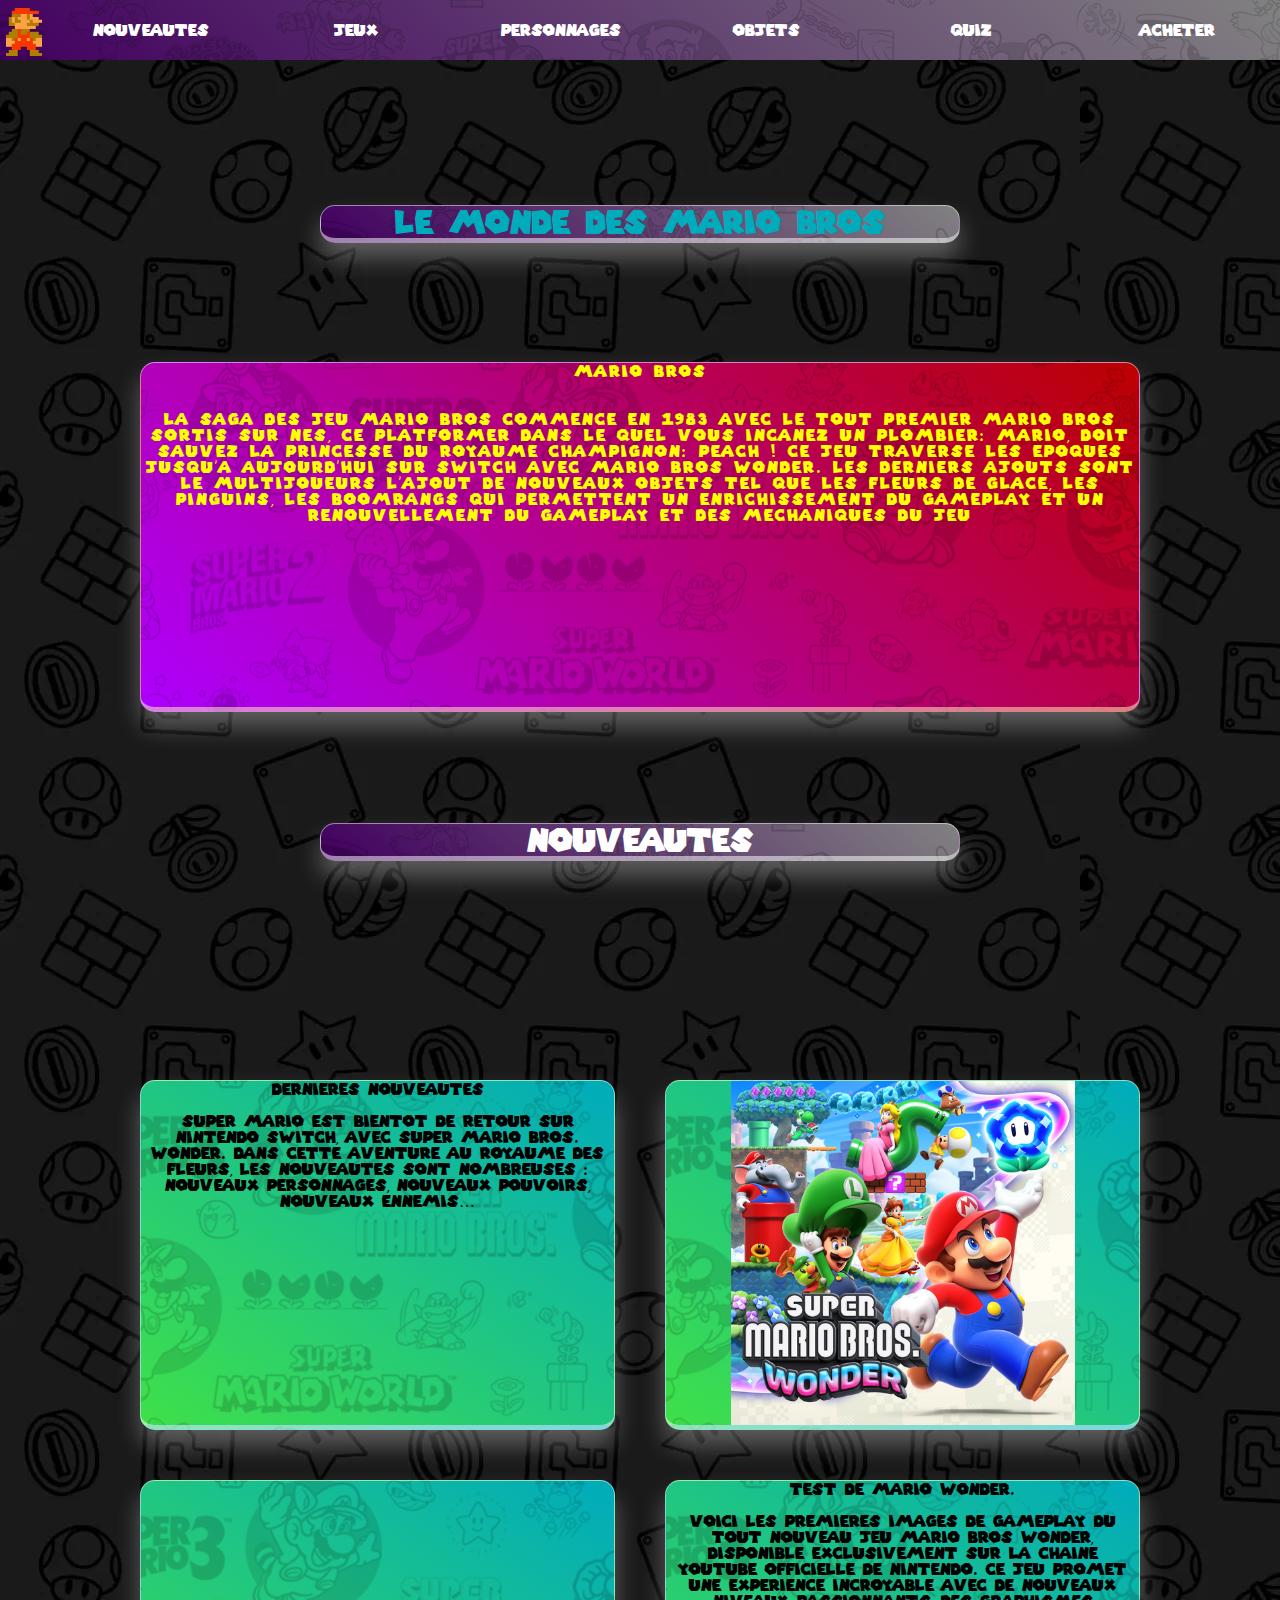
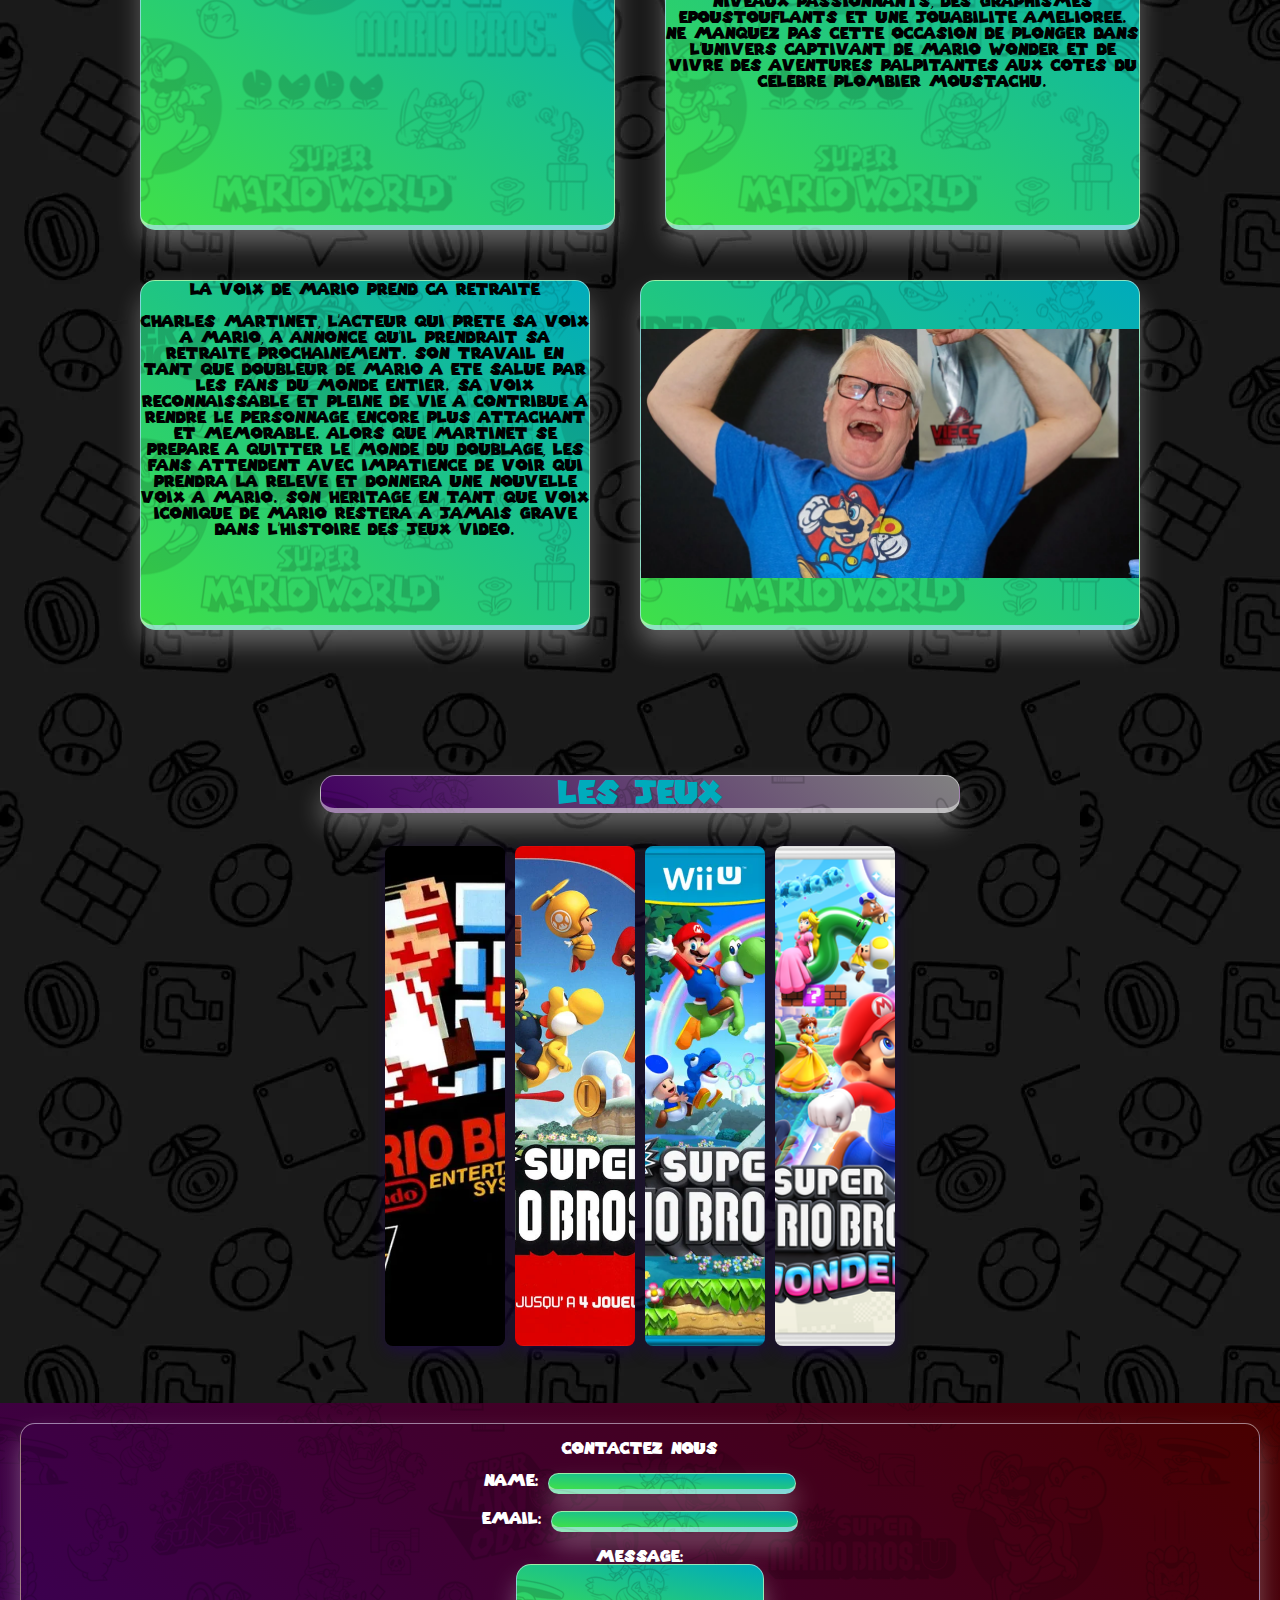
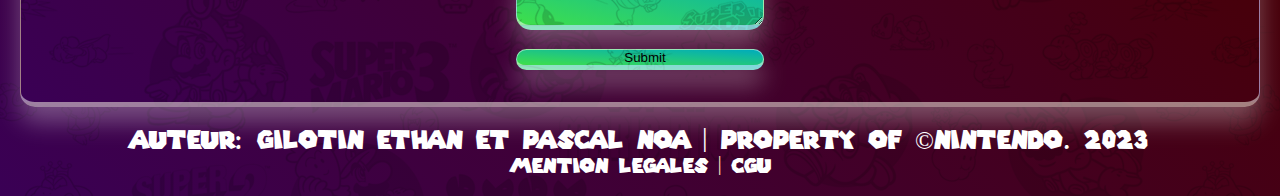
==== commit 550015fe: "basic js" ====
--- a/index.html
+++ b/index.html
@@ -18,6 +18,7 @@
             <a class="nav-text" aria-label="Voir les Jeux" href="#jeux">Jeux</a>
             <a class="nav-text" aria-label="Voir les Personnages" href="personnage.html">Personnages</a>
             <a class="nav-text" aria-label="Voir les Objets" href="objets.html">Objets</a>
+            <a class="nav-text" aria-label="Faire le Quiz" href="quiz.html">Quiz</a>
             <a class="nav-text" aria-label="Aller Acheter le jeu" 
             href="https://www.nintendo.fr/Rechercher/Rechercher-299117.html?q=Mario%20Bros&f=147394-5-2-3-1-32-43" 
             target="_blank">Acheter</a>
